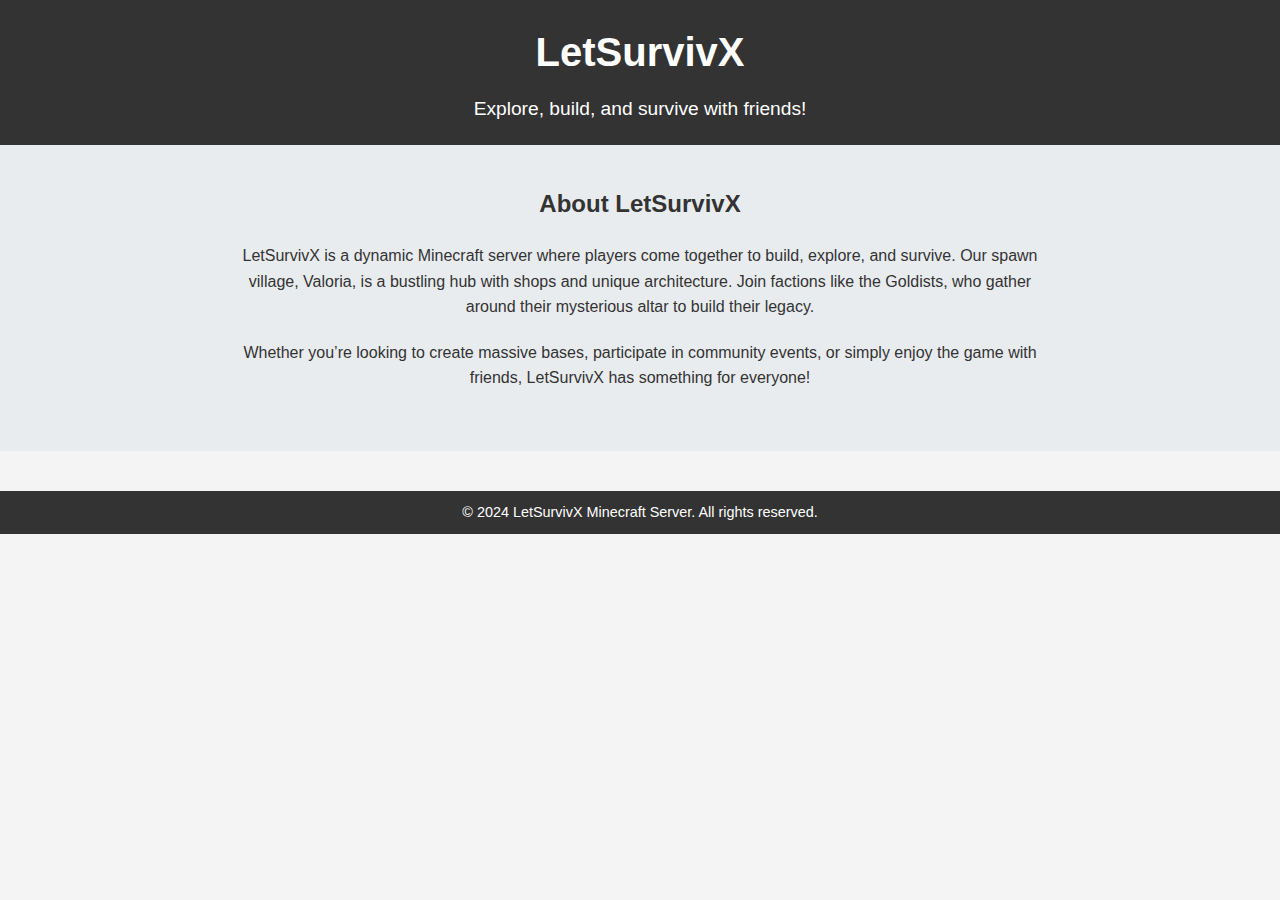
==== letsurvivx/index.html @ db8e7202 "Add new website + preprogrammed gallery" ====
<!DOCTYPE html>
<html lang="en">
<head>
    <meta charset="UTF-8">
    <meta http-equiv="X-UA-Compatible" content="IE=edge">
    <meta name="viewport" content="width=device-width, initial-scale=1.0">
    <title>LetSurvivX Minecraft Server</title>
    <link rel="stylesheet" href="assets/css/main.css">
    <link rel="stylesheet" href="../assets/css/main.css" />
    <link rel="stylesheet" href="../assets/css/gallery.css" />
    <noscript>
      <link rel="stylesheet" href="../assets/css/noscript.css" />
    </noscript>
</head>
<body>
    <!-- Header Section -->
    <header class="header">
        <div>
            <h1 class="mayor">LetSurvivX</h1>
            <p>Explore, build, and survive with friends!</p>
        </div>
    </header>

    <!-- About Section -->
    <section class="about">
        <div class="container">
            <h2>About LetSurvivX</h2>
            <p>LetSurvivX is a dynamic Minecraft server where players come together to build, explore, and survive. Our spawn village, Valoria, is a bustling hub with shops and unique architecture. Join factions like the Goldists, who gather around their mysterious altar to build their legacy.</p>
            <p>Whether you’re looking to create massive bases, participate in community events, or simply enjoy the game with friends, LetSurvivX has something for everyone!</p>
        </div>
    </section>

    <!-- Footer Section -->
    <footer id="footer">
        <div class="container">
            <p>&copy; 2024 LetSurvivX Minecraft Server. All rights reserved.</p>
        </div>
    </footer>

    <!-- JavaScript file -->
    <script src="../assets/js/jquery.min.js"></script>
    <script src="../assets/js/browser.min.js"></script>
    <script src="../assets/js/breakpoints.min.js"></script>
    <script src="../assets/js/util.js"></script>
    <script src="../assets/js/main.js"></script>
    <script src="../assets/js/expandgallery.js"></script>
</body>
</html>
---- letsurvivx/assets/css/main.css ----
/* Reset some default styles */
* {
    margin: 0;
    padding: 0;
    box-sizing: border-box;
}

body {
    font-family: 'Arial', sans-serif;
    line-height: 1.6;
    color: #333;
    background-color: #f4f4f4;
}

/* Container to align content */
.container {
    width: 90%;
    max-width: 1200px;
    margin: 0 auto;
}

/* Header styling */
header {
    background: #333;
    color: #fff;
    padding: 20px 0;
    text-align: center;
}

header h1 {
    font-size: 2.5rem;
    margin-bottom: 10px;
}

header p {
    font-size: 1.2rem;
}

/* Gallery styling */
.gallery {
    padding: 40px 0;
    background-color: #fff;
}

.gallery h2 {
    text-align: center;
    margin-bottom: 20px;
}

.gallery-grid {
    display: grid;
    grid-template-columns: repeat(auto-fit, minmax(300px, 1fr));
    gap: 20px;
}

.gallery-grid img {
    width: 100%;
    border-radius: 5px;
    box-shadow: 0 4px 8px rgba(0, 0, 0, 0.1);
}

/* About section styling */
.about {
    padding: 40px 0;
    background-color: #e9ecef;
}

.about h2 {
    text-align: center;
    margin-bottom: 20px;
}

.about p {
    text-align: center;
    max-width: 800px;
    margin: 0 auto 20px auto;
}

/* Footer styling */
footer {
    background: #333;
    color: #fff;
    text-align: center;
    padding: 10px 0;
    margin-top: 40px;
}

footer p {
    margin: 0;
    font-size: 0.9rem;
}
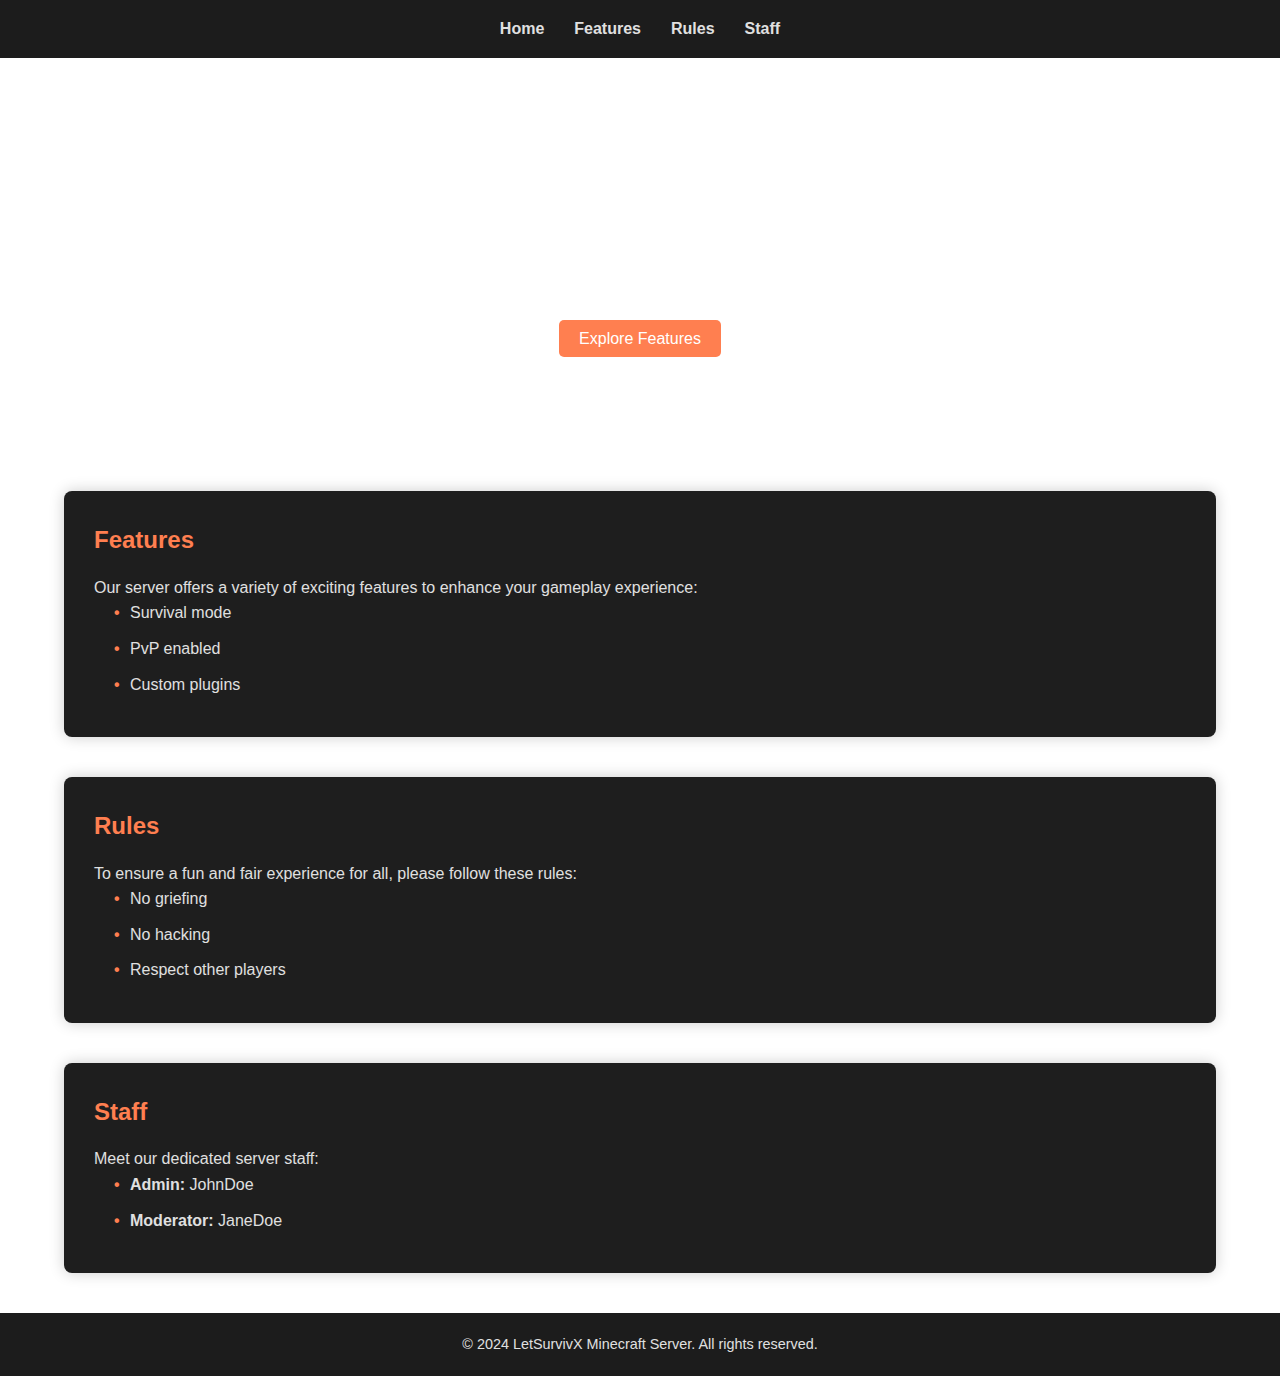
==== commit 4c26923c: "Make big changes to the LetSurvivX website" ====
--- a/letsurvivx/index.html
+++ b/letsurvivx/index.html
@@ -2,47 +2,75 @@
 <html lang="en">
 <head>
     <meta charset="UTF-8">
-    <meta http-equiv="X-UA-Compatible" content="IE=edge">
     <meta name="viewport" content="width=device-width, initial-scale=1.0">
     <title>LetSurvivX Minecraft Server</title>
     <link rel="stylesheet" href="assets/css/main.css">
-    <link rel="stylesheet" href="../assets/css/main.css" />
-    <link rel="stylesheet" href="../assets/css/gallery.css" />
-    <noscript>
-      <link rel="stylesheet" href="../assets/css/noscript.css" />
-    </noscript>
 </head>
 <body>
-    <!-- Header Section -->
-    <header class="header">
-        <div>
-            <h1 class="mayor">LetSurvivX</h1>
-            <p>Explore, build, and survive with friends!</p>
-        </div>
+    <header>
+        <nav class="navbar">
+            <div class="container">
+                <ul>
+                    <li><a href="#home">Home</a></li>
+                    <li><a href="#features">Features</a></li>
+                    <li><a href="#rules">Rules</a></li>
+                    <li><a href="#staff">Staff</a></li>
+                </ul>
+            </div>
+        </nav>
     </header>
 
-    <!-- About Section -->
-    <section class="about">
-        <div class="container">
-            <h2>About LetSurvivX</h2>
-            <p>LetSurvivX is a dynamic Minecraft server where players come together to build, explore, and survive. Our spawn village, Valoria, is a bustling hub with shops and unique architecture. Join factions like the Goldists, who gather around their mysterious altar to build their legacy.</p>
-            <p>Whether you’re looking to create massive bases, participate in community events, or simply enjoy the game with friends, LetSurvivX has something for everyone!</p>
+    <!-- Hero Section -->
+    <section id="home" class="hero">
+        <div class="hero-content">
+            <h1>Welcome to LetSurvivX</h1>
+            <p>Join our Minecraft server and embark on exciting adventures with friends!</p>
+            <a href="#features" class="btn">Explore Features</a>
         </div>
     </section>
 
-    <!-- Footer Section -->
-    <footer id="footer">
+    <main>
+        <div class="container">
+            <!-- Features Section -->
+            <section id="features" class="content-section">
+                <h2>Features</h2>
+                <p>Our server offers a variety of exciting features to enhance your gameplay experience:</p>
+                <ul>
+                    <li>Survival mode</li>
+                    <li>PvP enabled</li>
+                    <li>Custom plugins</li>
+                </ul>
+            </section>
+
+            <!-- Rules Section -->
+            <section id="rules" class="content-section">
+                <h2>Rules</h2>
+                <p>To ensure a fun and fair experience for all, please follow these rules:</p>
+                <ul>
+                    <li>No griefing</li>
+                    <li>No hacking</li>
+                    <li>Respect other players</li>
+                </ul>
+            </section>
+
+            <!-- Staff Section -->
+            <section id="staff" class="content-section">
+                <h2>Staff</h2>
+                <p>Meet our dedicated server staff:</p>
+                <ul>
+                    <li><strong>Admin:</strong> JohnDoe</li>
+                    <li><strong>Moderator:</strong> JaneDoe</li>
+                </ul>
+            </section>
+        </div>
+    </main>
+
+    <footer>
         <div class="container">
             <p>&copy; 2024 LetSurvivX Minecraft Server. All rights reserved.</p>
         </div>
     </footer>
 
-    <!-- JavaScript file -->
-    <script src="../assets/js/jquery.min.js"></script>
-    <script src="../assets/js/browser.min.js"></script>
-    <script src="../assets/js/breakpoints.min.js"></script>
-    <script src="../assets/js/util.js"></script>
-    <script src="../assets/js/main.js"></script>
-    <script src="../assets/js/expandgallery.js"></script>
+    <script src="assets/js/main.js"></script>
 </body>
 </html>
--- a/letsurvivx/assets/css/main.css
+++ b/letsurvivx/assets/css/main.css
@@ -1,4 +1,4 @@
-/* Reset some default styles */
+/* General reset */
 * {
     margin: 0;
     padding: 0;
@@ -6,82 +6,128 @@
 }
 
 body {
-    font-family: 'Arial', sans-serif;
+    font-family: 'Segoe UI', Tahoma, Geneva, Verdana, sans-serif;
+    /* background-color: #121212; */
+    background-image: url(../../../images/npic01.png);
+    background-size: cover;
+    background-repeat: no-repeat;
+    background-attachment: fixed;
+    color: #e0e0e0;
     line-height: 1.6;
-    color: #333;
-    background-color: #f4f4f4;
 }
 
-/* Container to align content */
+/* Navbar styling */
+.navbar {
+    background-color: #1c1c1c;
+    padding: 1em 0;
+    position: sticky;
+    top: 0;
+    z-index: 1000;
+}
+
+.navbar ul {
+    list-style: none;
+    display: flex;
+    justify-content: center;
+    padding: 0;
+}
+
+.navbar ul li {
+    margin: 0 15px;
+}
+
+.navbar ul li a {
+    color: #e0e0e0;
+    text-decoration: none;
+    font-weight: bold;
+    transition: color 0.3s;
+}
+
+.navbar ul li a:hover {
+    color: #ff7f50;
+}
+
+/* Hero Section Styling */
+.hero {
+    background: url('../images/hero-bg.jpg') no-repeat center center/cover;
+    color: #fff;
+    text-align: center;
+    padding: 100px 0;
+}
+
+.hero-content {
+    max-width: 600px;
+    margin: 0 auto;
+}
+
+.hero h1 {
+    font-size: 3rem;
+    margin-bottom: 10px;
+}
+
+.hero p {
+    font-size: 1.2rem;
+    margin-bottom: 20px;
+}
+
+.btn {
+    background-color: #ff7f50;
+    color: #fff;
+    padding: 10px 20px;
+    text-decoration: none;
+    border-radius: 5px;
+    transition: background-color 0.3s;
+}
+
+.btn:hover {
+    background-color: #e06c4a;
+}
+
+/* Main content styling */
 .container {
     width: 90%;
     max-width: 1200px;
-    margin: 0 auto;
+    margin: auto;
 }
 
-/* Header styling */
-header {
-    background: #333;
-    color: #fff;
+.content-section {
+    margin: 40px 0;
+    padding: 30px;
+    background-color: #1e1e1e;
+    border-radius: 8px;
+    box-shadow: 0 0 15px rgba(0, 0, 0, 0.2);
+    animation: fadeIn 1s ease-in-out;
+}
+
+.content-section h2 {
+    margin-bottom: 15px;
+    color: #ff7f50;
+}
+
+.content-section ul {
+    list-style-type: none;
+    padding-left: 20px;
+}
+
+.content-section ul li {
+    margin-bottom: 10px;
+    padding-left: 1em;
+    position: relative;
+}
+
+.content-section ul li:before {
+    content: '•';
+    color: #ff7f50;
+    font-weight: bold;
+    position: absolute;
+    left: 0;
+}
+
+footer {
+    background-color: #1c1c1c;
     padding: 20px 0;
     text-align: center;
-}
-
-header h1 {
-    font-size: 2.5rem;
-    margin-bottom: 10px;
-}
-
-header p {
-    font-size: 1.2rem;
-}
-
-/* Gallery styling */
-.gallery {
-    padding: 40px 0;
-    background-color: #fff;
-}
-
-.gallery h2 {
-    text-align: center;
-    margin-bottom: 20px;
-}
-
-.gallery-grid {
-    display: grid;
-    grid-template-columns: repeat(auto-fit, minmax(300px, 1fr));
-    gap: 20px;
-}
-
-.gallery-grid img {
-    width: 100%;
-    border-radius: 5px;
-    box-shadow: 0 4px 8px rgba(0, 0, 0, 0.1);
-}
-
-/* About section styling */
-.about {
-    padding: 40px 0;
-    background-color: #e9ecef;
-}
-
-.about h2 {
-    text-align: center;
-    margin-bottom: 20px;
-}
-
-.about p {
-    text-align: center;
-    max-width: 800px;
-    margin: 0 auto 20px auto;
-}
-
-/* Footer styling */
-footer {
-    background: #333;
-    color: #fff;
-    text-align: center;
-    padding: 10px 0;
+    color: #e0e0e0;
     margin-top: 40px;
 }
 
@@ -89,3 +135,15 @@
     margin: 0;
     font-size: 0.9rem;
 }
+
+/* Animations */
+@keyframes fadeIn {
+    from {
+        opacity: 0;
+        transform: translateY(20px);
+    }
+    to {
+        opacity: 1;
+        transform: translateY(0);
+    }
+}
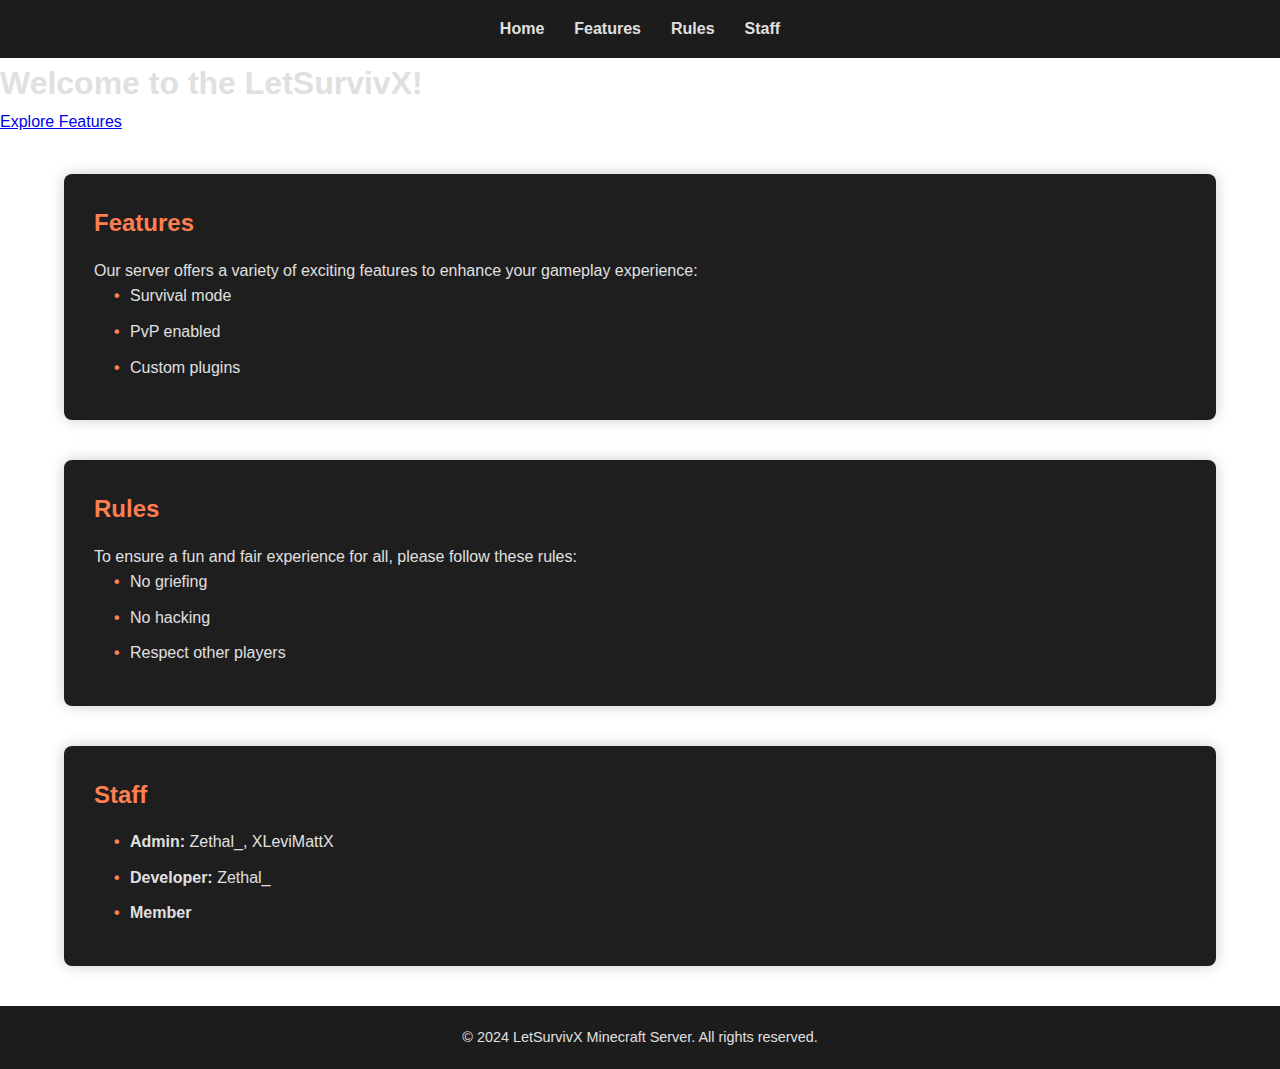
==== commit d0631d1d: "Minor fixes" ====
--- a/letsurvivx/index.html
+++ b/letsurvivx/index.html
@@ -3,7 +3,7 @@
 <head>
     <meta charset="UTF-8">
     <meta name="viewport" content="width=device-width, initial-scale=1.0">
-    <title>LetSurvivX Minecraft Server</title>
+    <title>LetSurvivX</title>
     <link rel="stylesheet" href="assets/css/main.css">
 </head>
 <body>
@@ -20,18 +20,15 @@
         </nav>
     </header>
 
-    <!-- Hero Section -->
-    <section id="home" class="hero">
-        <div class="hero-content">
-            <h1>Welcome to LetSurvivX</h1>
-            <p>Join our Minecraft server and embark on exciting adventures with friends!</p>
-            <a href="#features" class="btn">Explore Features</a>
+    <section id="home" class="title">
+        <div class="title-content">
+            <h1>Welcome to the LetSurvivX!</h1>
+            <a href="#features" class="button">Explore Features</a>
         </div>
     </section>
 
     <main>
         <div class="container">
-            <!-- Features Section -->
             <section id="features" class="content-section">
                 <h2>Features</h2>
                 <p>Our server offers a variety of exciting features to enhance your gameplay experience:</p>
@@ -42,7 +39,6 @@
                 </ul>
             </section>
 
-            <!-- Rules Section -->
             <section id="rules" class="content-section">
                 <h2>Rules</h2>
                 <p>To ensure a fun and fair experience for all, please follow these rules:</p>
@@ -53,13 +49,12 @@
                 </ul>
             </section>
 
-            <!-- Staff Section -->
             <section id="staff" class="content-section">
                 <h2>Staff</h2>
-                <p>Meet our dedicated server staff:</p>
                 <ul>
-                    <li><strong>Admin:</strong> JohnDoe</li>
-                    <li><strong>Moderator:</strong> JaneDoe</li>
+                    <li><strong>Admin:</strong> Zethal_, XLeviMattX</li>
+                    <li><strong>Developer:</strong> Zethal_</li>
+                    <li class="member"><strong>Member</strong></li>
                 </ul>
             </section>
         </div>
@@ -72,5 +67,6 @@
     </footer>
 
     <script src="assets/js/main.js"></script>
+    
 </body>
 </html>
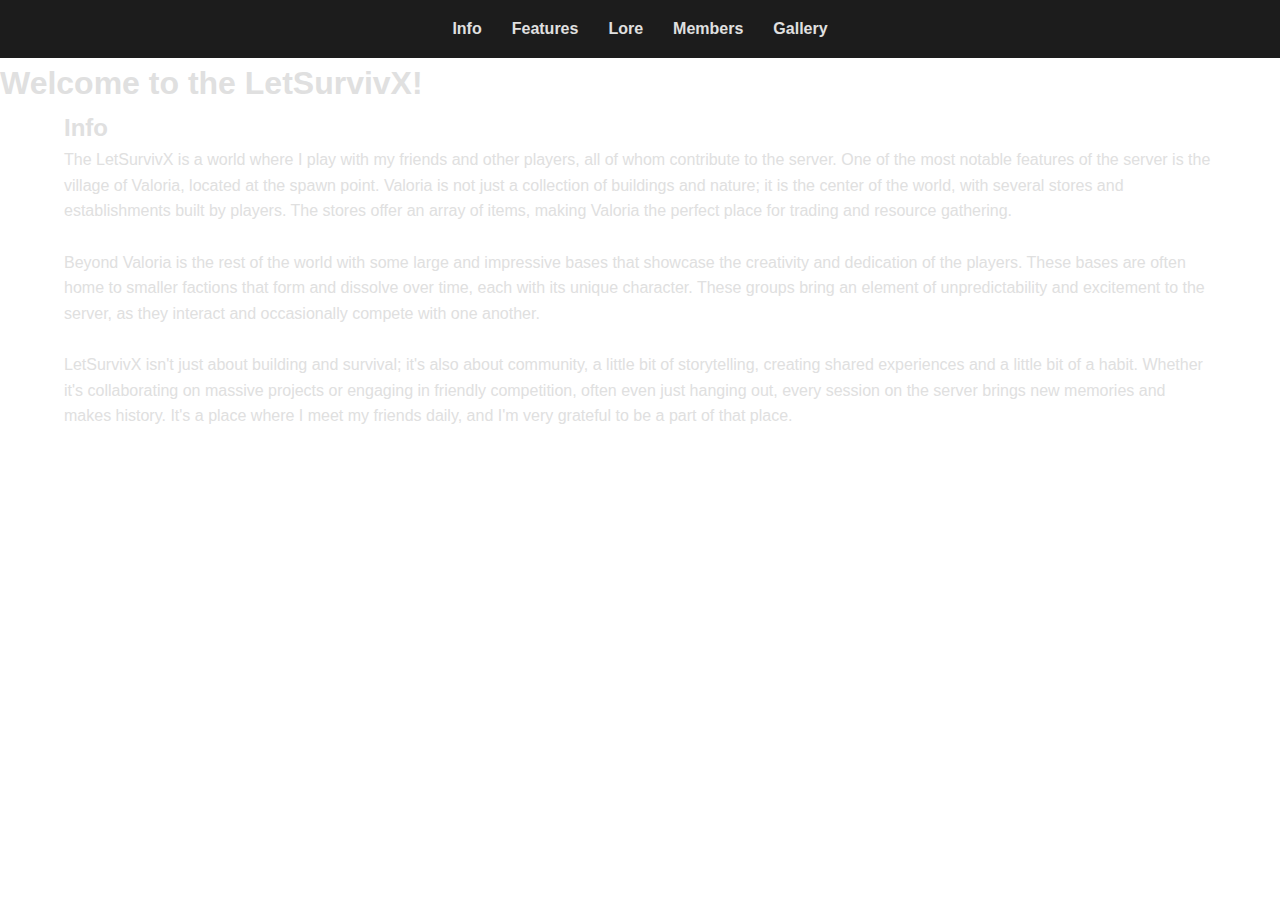
==== commit 3a3492ec: "Add gallery link" ====
--- a/letsurvivx/index.html
+++ b/letsurvivx/index.html
@@ -1,20 +1,23 @@
 <!DOCTYPE html>
 <html lang="en">
+
 <head>
     <meta charset="UTF-8">
     <meta name="viewport" content="width=device-width, initial-scale=1.0">
     <title>LetSurvivX</title>
     <link rel="stylesheet" href="assets/css/main.css">
 </head>
+
 <body>
     <header>
         <nav class="navbar">
             <div class="container">
                 <ul>
-                    <li><a href="#home">Home</a></li>
-                    <li><a href="#features">Features</a></li>
-                    <li><a href="#rules">Rules</a></li>
-                    <li><a href="#staff">Staff</a></li>
+                    <li><a onclick="showPage('info')">Info</a></li>
+                    <li><a onclick="showPage('features')">Features</a></li>
+                    <li><a onclick="showPage('lore')">Lore</a></li>
+                    <li><a onclick="showPage('members')">Members</a></li>
+                    <li><a onclick="window.location.href='gallery/index.html'">Gallery</a></li>
                 </ul>
             </div>
         </nav>
@@ -22,51 +25,75 @@
 
     <section id="home" class="title">
         <div class="title-content">
-            <h1>Welcome to the LetSurvivX!</h1>
-            <a href="#features" class="button">Explore Features</a>
+            <h1>Welcome to the <span onclick="showPage('info')" style="cursor: pointer;">LetSurvivX!</span></h1>
+            <!-- <a onclick="showPage('features')" class="button">Explore Features</a> -->
         </div>
     </section>
 
     <main>
         <div class="container">
-            <section id="features" class="content-section">
+            <section id="info" class="page" style="display: block;">
+                <h2>Info</h2>
+                <p>The LetSurvivX is a world where I play with my friends and other players, all of whom contribute to
+                    the server. One of the most notable features of the server is the village of Valoria, located at the
+                    spawn point. Valoria is not just a collection of buildings and nature; it is the center of the
+                    world, with several stores and establishments built by players. The stores offer an array of items,
+                    making Valoria the perfect place for trading and resource gathering.</p>
+                    <br>
+                    <p>Beyond Valoria is the rest of the world with some large and impressive bases that showcase the
+                    creativity and dedication of the players. These bases are often home to smaller factions that form
+                    and dissolve over time, each with its unique character. These groups bring an element of
+                    unpredictability and excitement to the server, as they interact and occasionally compete with one
+                    another.</p>
+                    <br>
+                    <p>LetSurvivX isn't just about building and survival; it's also about community, a little bit of
+                    storytelling, creating shared experiences and a little bit of a habit. Whether it's collaborating on
+                    massive projects or engaging in friendly competition, often even just hanging out, every session on
+                    the server brings new memories and makes history. It's a place where I meet my friends daily, and
+                    I'm very grateful to be a part of that place.</p>
+            </section>
+
+            <section id="features" class="page" style="display: none;">
                 <h2>Features</h2>
-                <p>Our server offers a variety of exciting features to enhance your gameplay experience:</p>
+                <p>The server offers a variety of exciting features to enhance our gameplay experience:</p>
                 <ul>
                     <li>Survival mode</li>
-                    <li>PvP enabled</li>
-                    <li>Custom plugins</li>
+                    <li>Explore and build in a vast open world</li>
+                    <li>We're a really friendly community</li>
+                    <li>Regular updates with new content and features</li>
+                    <li>We have some custom plugins</li>
                 </ul>
             </section>
 
-            <section id="rules" class="content-section">
-                <h2>Rules</h2>
-                <p>To ensure a fun and fair experience for all, please follow these rules:</p>
-                <ul>
-                    <li>No griefing</li>
-                    <li>No hacking</li>
-                    <li>Respect other players</li>
-                </ul>
+            <section id="lore" class="page" style="display: none;">
+                <h2>Lore</h2>
+                <p>To be written yet. We're working on that.</p>
             </section>
 
-            <section id="staff" class="content-section">
-                <h2>Staff</h2>
-                <ul>
-                    <li><strong>Admin:</strong> Zethal_, XLeviMattX</li>
-                    <li><strong>Developer:</strong> Zethal_</li>
-                    <li class="member"><strong>Member</strong></li>
-                </ul>
+            <section id="members" class="page" style="display: none;">
+                <h2>Members</h2>
+                <p class="developer"><span class="brackets">[</span><span class="developer-text">Developer</span><span
+                        class="brackets">]</span>&ThickSpace;Zethal_</p>
+                <p class="admin"><span class="brackets">[</span><span class="admin-text">Admin</span><span
+                        class="brackets">]</span>&ThickSpace;broembaloe</p>
+                <p class="admin"><span class="brackets">[</span><span class="admin-text">Admin</span><span
+                        class="brackets">]</span>&ThickSpace;XLeviMattX</p>
+                <p class="donor"><span class="brackets">[</span><span class="donor-text">Donor</span><span
+                        class="brackets">]</span>&ThickSpace;Levo_da_king</p>
+                <p class="member"><span class="brackets">[</span><span class="member-text">Member</span><span
+                        class="brackets">]</span>&ThickSpace;Sven4692</p>
+                <p class="member"><span class="brackets">[</span><span class="member-text">Member</span><span
+                        class="brackets">]</span>&ThickSpace;UsualBreak</p>
+                <p class="member"><span class="brackets">[</span><span class="member-text">Member</span><span
+                        class="brackets">]</span>&ThickSpace;Levinetwork_yt</p>
+                <p class="member"><span class="brackets">[</span><span class="member-text">Member</span><span
+                        class="brackets">]</span>&ThickSpace;zPqnCake &ThickSpace;(currently known as SjorsGaming69)</p>
             </section>
         </div>
     </main>
 
-    <footer>
-        <div class="container">
-            <p>&copy; 2024 LetSurvivX Minecraft Server. All rights reserved.</p>
-        </div>
-    </footer>
+    <script src="assets/js/main.js"></script>
 
-    <script src="assets/js/main.js"></script>
-    
 </body>
-</html>
+
+</html>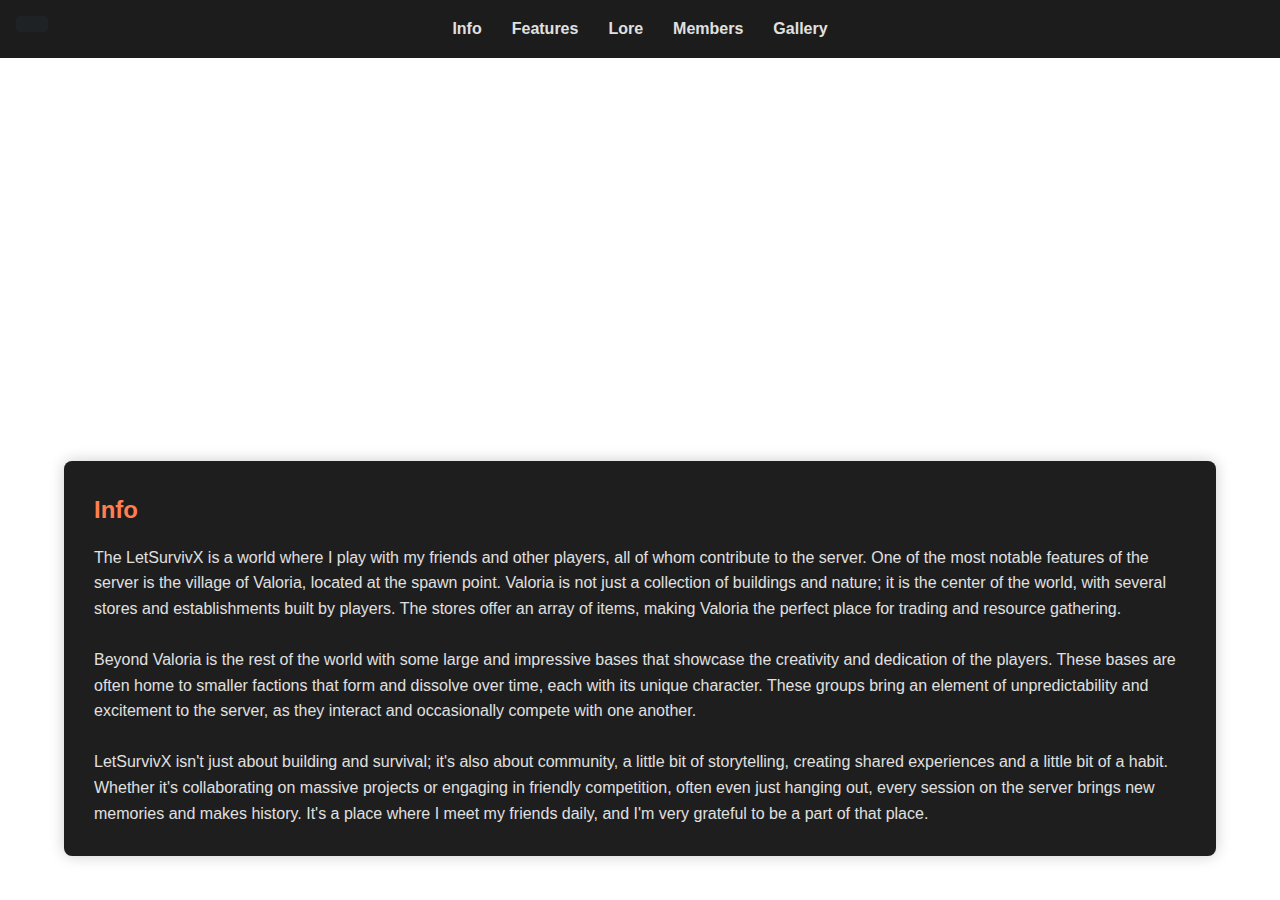
==== commit 920e997b: "Merge pull request #12 from ZethalMC/Minor-Fixes" ====
--- a/letsurvivx/index.html
+++ b/letsurvivx/index.html
@@ -6,10 +6,14 @@
     <meta name="viewport" content="width=device-width, initial-scale=1.0">
     <title>LetSurvivX</title>
     <link rel="stylesheet" href="assets/css/main.css">
+    <link rel="icon" href="../images/letsurvivx.png" type="image/x-icon">
 </head>
 
 <body>
     <header>
+        <a onclick="window.location.href='../index.html'" class="back-button">
+            <i class="fas fa-arrow-left"></i>
+        </a>
         <nav class="navbar">
             <div class="container">
                 <ul>
@@ -30,6 +34,7 @@
         </div>
     </section>
 
+
     <main>
         <div class="container">
             <section id="info" class="page" style="display: block;">
@@ -39,14 +44,14 @@
                     spawn point. Valoria is not just a collection of buildings and nature; it is the center of the
                     world, with several stores and establishments built by players. The stores offer an array of items,
                     making Valoria the perfect place for trading and resource gathering.</p>
-                    <br>
-                    <p>Beyond Valoria is the rest of the world with some large and impressive bases that showcase the
+                <br>
+                <p>Beyond Valoria is the rest of the world with some large and impressive bases that showcase the
                     creativity and dedication of the players. These bases are often home to smaller factions that form
                     and dissolve over time, each with its unique character. These groups bring an element of
                     unpredictability and excitement to the server, as they interact and occasionally compete with one
                     another.</p>
-                    <br>
-                    <p>LetSurvivX isn't just about building and survival; it's also about community, a little bit of
+                <br>
+                <p>LetSurvivX isn't just about building and survival; it's also about community, a little bit of
                     storytelling, creating shared experiences and a little bit of a habit. Whether it's collaborating on
                     massive projects or engaging in friendly competition, often even just hanging out, every session on
                     the server brings new memories and makes history. It's a place where I meet my friends daily, and
@@ -93,7 +98,12 @@
     </main>
 
     <script src="assets/js/main.js"></script>
-
+    <script src="gallery/assets/js/jquery.min.js"></script>
+    <script src="gallery/assets/js/jquery.poptrox.min.js"></script>
+    <script src="gallery/assets/js/browser.min.js"></script>
+    <script src="gallery/assets/js/breakpoints.min.js"></script>
+    <script src="gallery/assets/js/util.js"></script>
+    <script src="gallery/assets/js/main.js"></script>
 </body>
 
 </html>--- a/letsurvivx/assets/css/main.css
+++ b/letsurvivx/assets/css/main.css
@@ -1,4 +1,10 @@
-/* General reset */
+@import url(../../../assets/css/fontawesome-all.min.css);
+
+@font-face {
+    font-family: 'Minecraft';
+    src: url(../fonts/MinecraftiaRegular.ttf);
+}
+
 * {
     margin: 0;
     padding: 0;
@@ -6,9 +12,9 @@
 }
 
 body {
-    font-family: 'Segoe UI', Tahoma, Geneva, Verdana, sans-serif;
+    font-family: 'Segoe UI', Tahoma, 'Geneva', Verdana, sans-serif;
     /* background-color: #121212; */
-    background-image: url(../../../images/npic01.png);
+    background-image: url(../../images/img5.png);
     background-size: cover;
     background-repeat: no-repeat;
     background-attachment: fixed;
@@ -16,7 +22,20 @@
     line-height: 1.6;
 }
 
-/* Navbar styling */
+.button {
+    background-color: #ff7f50;
+    color: #fff;
+    padding: 10px 20px;
+    text-decoration: none;
+    border-radius: 5px;
+    transition: background-color 0.3s;
+    cursor: pointer;
+}
+
+.button:hover {
+    background-color: #e06c4a;
+}
+
 .navbar {
     background-color: #1c1c1c;
     padding: 1em 0;
@@ -41,49 +60,35 @@
     text-decoration: none;
     font-weight: bold;
     transition: color 0.3s;
+    cursor: pointer;
 }
 
 .navbar ul li a:hover {
     color: #ff7f50;
 }
 
-/* Hero Section Styling */
-.hero {
-    background: url('../images/hero-bg.jpg') no-repeat center center/cover;
+.title {
     color: #fff;
+    font-family: 'Minecraft', sans-serif;
     text-align: center;
     padding: 100px 0;
 }
 
-.hero-content {
+.title-content {
     max-width: 600px;
     margin: 0 auto;
 }
 
-.hero h1 {
+.title h1 {
     font-size: 3rem;
     margin-bottom: 10px;
 }
 
-.hero p {
+.title p {
     font-size: 1.2rem;
     margin-bottom: 20px;
 }
 
-.btn {
-    background-color: #ff7f50;
-    color: #fff;
-    padding: 10px 20px;
-    text-decoration: none;
-    border-radius: 5px;
-    transition: background-color 0.3s;
-}
-
-.btn:hover {
-    background-color: #e06c4a;
-}
-
-/* Main content styling */
 .container {
     width: 90%;
     max-width: 1200px;
@@ -123,6 +128,108 @@
     left: 0;
 }
 
+.page {
+    margin: 40px 0;
+    padding: 30px;
+    background-color: #1e1e1e;
+    border-radius: 8px;
+    box-shadow: 0 0 15px rgba(0, 0, 0, 0.2);
+    animation: fadeIn 1s ease-in-out;
+}
+
+.page h2 {
+    margin-bottom: 15px;
+    color: #ff7f50;
+}
+
+.page ul {
+    list-style-type: none;
+    padding-left: 20px;
+}
+
+.page ul li {
+    margin-bottom: 10px;
+    padding-left: 1em;
+    position: relative;
+}
+
+.page ul li:before {
+    content: '•';
+    color: #ff7f50;
+    font-weight: bold;
+    position: absolute;
+    left: 0;
+}
+
+.member, .admin, .developer, .donor {
+    font-family: 'Minecraft', sans-serif;
+    color: white;
+}
+
+.member-text {
+    padding-left: 2px;
+    background: linear-gradient(to right, #00B085, #00CF9C);
+    -webkit-text-fill-color: transparent;
+    background-clip: inherit;
+    -webkit-background-clip: text;
+    color: inherit;
+}
+
+.admin-text {
+    padding-left: 2px;
+    background: linear-gradient(to right, #BA0000, #EA0000);
+    -webkit-text-fill-color: transparent;
+    background-clip: inherit;
+    -webkit-background-clip: text;
+    color: inherit;
+}
+
+.developer-text {
+    padding-left: 2px;
+    background: linear-gradient(to right, #A900FF, #CB35FF);
+    -webkit-text-fill-color: transparent;
+    background-clip: inherit;
+    -webkit-background-clip: text;
+    color: inherit;
+}
+
+.donor-text {
+    padding-left: 2px;
+    background: linear-gradient(to right, #08D4FB, #74F4FF);
+    -webkit-text-fill-color: transparent;
+    background-clip: inherit;
+    -webkit-background-clip: text;
+    color: inherit;
+}
+
+.brackets {
+    font-family: 'Minecraft', sans-serif;
+    color: grey;
+}
+
+.back-button {
+	position: fixed;
+	top: 1em;
+	left: 1em;
+	background-color: #1f2224;
+    color: #ff7f50;
+	padding: 0.5em 1em;
+    text-decoration: none;
+	border: none;
+	border-radius: 0.25em;
+    transition: background-color 0.3s;
+	cursor: pointer;
+	z-index: 10002;
+}
+
+.back-button:hover {
+	background-color: #242629;
+}
+
+.back-button i {
+	font-size: 1.5em;
+}
+
 footer {
     background-color: #1c1c1c;
     padding: 20px 0;
@@ -136,7 +243,6 @@
     font-size: 0.9rem;
 }
 
-/* Animations */
 @keyframes fadeIn {
     from {
         opacity: 0;
